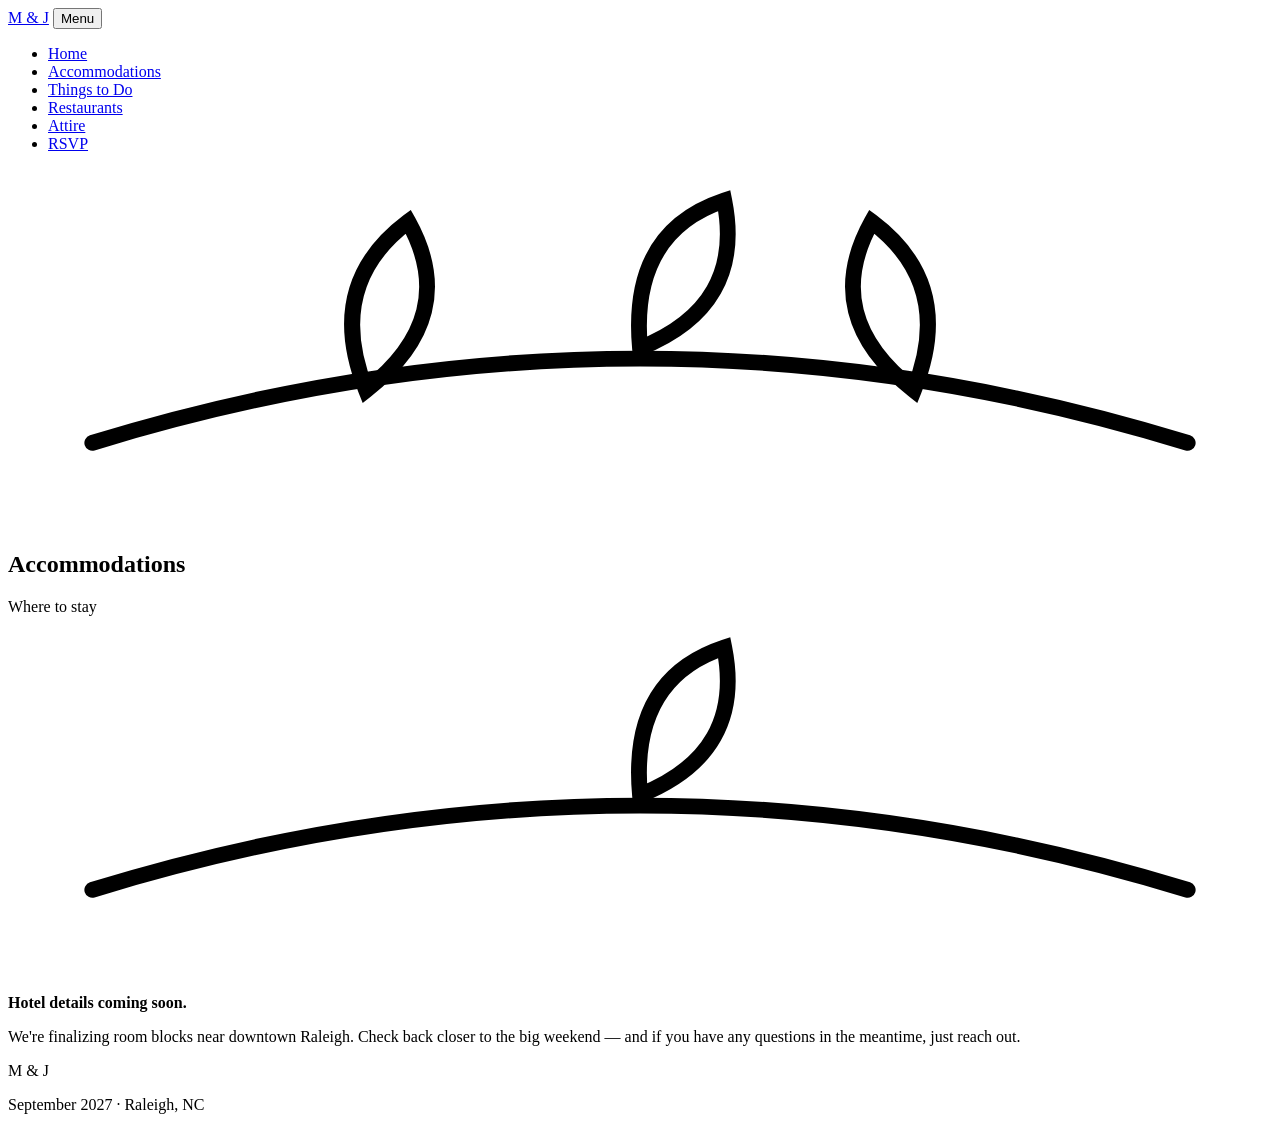
==== accommodations.html @ f6dbf1aa "Add files via upload" ====
<!DOCTYPE html>
<html lang="en">
<head>
  <meta charset="UTF-8" />
  <meta name="viewport" content="width=device-width, initial-scale=1.0" />
  <title>Accommodations — Mike &amp; Julia</title>
  <meta name="robots" content="noindex, nofollow" />
  <link rel="preconnect" href="https://fonts.googleapis.com" />
  <link rel="preconnect" href="https://fonts.gstatic.com" crossorigin />
  <link href="https://fonts.googleapis.com/css2?family=Fraunces:ital,wght@0,300;0,400;1,300;1,400&family=Karla:wght@400;700&display=swap" rel="stylesheet" />
  <link rel="stylesheet" href="css/styles.css" />
</head>
<body>

  <nav class="nav">
    <div class="nav-inner">
      <a class="nav-brand" href="index.html">M &amp; J</a>
      <button class="nav-toggle" aria-expanded="false" aria-controls="nav-links">Menu</button>
      <ul class="nav-links" id="nav-links">
        <li><a href="index.html">Home</a></li>
        <li><a href="accommodations.html" class="active">Accommodations</a></li>
        <li><a href="things-to-do.html">Things to Do</a></li>
        <li><a href="restaurants.html">Restaurants</a></li>
        <li><a href="attire.html">Attire</a></li>
        <li><a href="rsvp.html" class="nav-rsvp">RSVP</a></li>
      </ul>
    </div>
  </nav>

  <main>
    <section class="section section-narrow">
      <div class="section-head">
        <svg class="sprig" viewBox="0 0 120 34" fill="none" stroke="currentColor" stroke-width="1.5" stroke-linecap="round" aria-hidden="true">
          <path d="M8 26 Q 60 10 112 26" />
          <path d="M34 21 q -4 -10 4 -16 q 5 9 -4 16z" />
          <path d="M60 17 q -1 -11 8 -14 q 2 10 -8 14z" />
          <path d="M86 21 q 4 -10 -4 -16 q -5 9 4 16z" />
        </svg>
        <h2>Accommodations</h2>
        <div class="sub">Where to stay</div>
      </div>

      <div class="empty">
        <svg class="sprig" viewBox="0 0 120 34" fill="none" stroke="currentColor" stroke-width="1.5" stroke-linecap="round" aria-hidden="true">
          <path d="M8 26 Q 60 10 112 26" />
          <path d="M60 17 q -1 -11 8 -14 q 2 10 -8 14z" />
        </svg>
        <p><strong>Hotel details coming soon.</strong></p>
        <p>We're finalizing room blocks near downtown Raleigh. Check back closer to the big weekend — and if you have any questions in the meantime, just reach out.</p>
      </div>

      <!-- When ready, replace the block above with hotel cards. Example:

      <div class="card-grid">
        <div class="card">
          <div class="tag">Room block</div>
          <h3>Hotel Name</h3>
          <p>Booking code, rate, and cutoff date here.</p>
          <p class="card-addr">Address &middot; distance from venue</p>
        </div>
      </div>

      -->
    </section>
  </main>

  <footer>
    <div class="foot-monogram">M &amp; J</div>
    <p>September 2027 &middot; Raleigh, NC</p>
  </footer>

  <script src="js/site.js"></script>
</body>
</html>
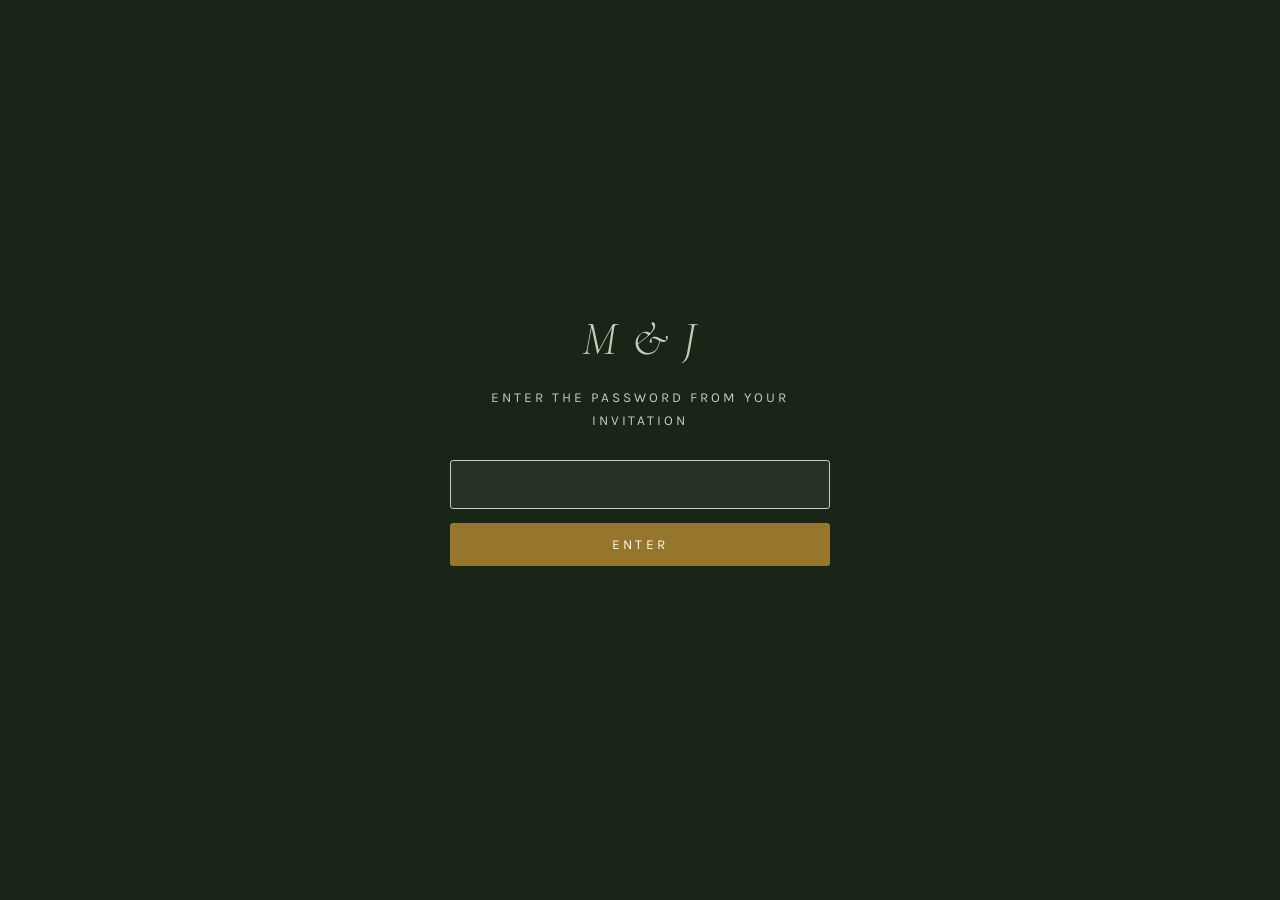
==== commit 8dc9422c: "Update password, schedule details, and display font - Password changed to dogwood - Welcome party is" ====
--- a/accommodations.html
+++ b/accommodations.html
@@ -7,7 +7,7 @@
   <meta name="robots" content="noindex, nofollow" />
   <link rel="preconnect" href="https://fonts.googleapis.com" />
   <link rel="preconnect" href="https://fonts.gstatic.com" crossorigin />
-  <link href="https://fonts.googleapis.com/css2?family=Fraunces:ital,wght@0,300;0,400;1,300;1,400&family=Karla:wght@400;700&display=swap" rel="stylesheet" />
+  <link href="https://fonts.googleapis.com/css2?family=Cormorant+Garamond:ital,wght@0,300;0,400;0,600;1,300;1,400&family=Karla:wght@400;700&display=swap" rel="stylesheet" />
   <link rel="stylesheet" href="css/styles.css" />
 </head>
 <body>
--- a/css/styles.css
+++ b/css/styles.css
@@ -0,0 +1,296 @@
+/* ============================================================
+   Mike & Julia — September 17, 2027 — Raleigh, NC
+   Palette: arboretum green, ivory, speakeasy brass
+   Type: Cormorant Garamond (display) + Karla (body)
+   ============================================================ */
+
+:root {
+  --paper: #F2F1E7;
+  --paper-deep: #E9E7D8;
+  --pine: #253828;
+  --pine-deep: #182517;
+  --sage: #8A997F;
+  --sage-soft: #C6CDB6;
+  --brass: #96762D;
+  --ink: #26261F;
+  --white: #FBFAF4;
+
+  --display: "Cormorant Garamond", Georgia, serif;
+  --body: "Karla", -apple-system, "Segoe UI", sans-serif;
+
+  --max: 980px;
+}
+
+* { margin: 0; padding: 0; box-sizing: border-box; }
+
+html { scroll-behavior: smooth; }
+
+body {
+  font-family: var(--body);
+  background: var(--paper);
+  color: var(--ink);
+  font-size: 17px;
+  line-height: 1.65;
+  -webkit-font-smoothing: antialiased;
+}
+
+img { max-width: 100%; display: block; }
+
+a { color: var(--pine); }
+
+/* ---------- Password gate ---------- */
+
+#gate {
+  position: fixed; inset: 0; z-index: 1000;
+  background: var(--pine-deep);
+  color: var(--white);
+  display: flex; align-items: center; justify-content: center;
+  padding: 24px; text-align: center;
+}
+#gate .gate-card { max-width: 380px; width: 100%; }
+#gate .gate-monogram {
+  font-family: var(--display); font-weight: 300; font-style: italic;
+  font-size: 3rem; letter-spacing: 0.04em; margin-bottom: 8px;
+  color: var(--sage-soft);
+}
+#gate p {
+  font-size: 0.85rem; letter-spacing: 0.22em; text-transform: uppercase;
+  color: var(--sage-soft); margin-bottom: 28px;
+}
+#gate input {
+  width: 100%; padding: 14px 16px; font-size: 1rem; font-family: var(--body);
+  border: 1px solid var(--sage); border-radius: 3px;
+  background: rgba(251,250,244,0.06); color: var(--white);
+  text-align: center; letter-spacing: 0.08em; outline: none;
+}
+#gate input:focus { border-color: var(--sage-soft); }
+#gate button {
+  margin-top: 14px; width: 100%; padding: 14px; font-size: 0.85rem;
+  letter-spacing: 0.24em; text-transform: uppercase; font-family: var(--body);
+  background: var(--brass); color: var(--white);
+  border: none; border-radius: 3px; cursor: pointer;
+}
+#gate button:hover { background: #AA8838; }
+#gate .gate-error {
+  margin-top: 14px; color: #E4B7A5; font-size: 0.9rem;
+  letter-spacing: normal; text-transform: none; min-height: 1.4em;
+}
+body.locked > *:not(#gate) { display: none !important; }
+
+/* ---------- Navigation ---------- */
+
+.nav {
+  position: sticky; top: 0; z-index: 100;
+  background: rgba(242,241,231,0.94);
+  backdrop-filter: blur(6px);
+  border-bottom: 1px solid var(--paper-deep);
+}
+.nav-inner {
+  max-width: var(--max); margin: 0 auto; padding: 14px 20px;
+  display: flex; align-items: center; justify-content: space-between;
+}
+.nav-brand {
+  font-family: var(--display); font-style: italic; font-weight: 400;
+  font-size: 1.35rem; text-decoration: none; color: var(--pine);
+}
+.nav-toggle {
+  display: none; background: none; border: none; cursor: pointer;
+  font-family: var(--body); font-size: 0.8rem; letter-spacing: 0.2em;
+  text-transform: uppercase; color: var(--pine); padding: 8px;
+}
+.nav-links { display: flex; gap: 26px; list-style: none; align-items: center; }
+.nav-links a {
+  text-decoration: none; color: var(--ink);
+  font-size: 0.78rem; letter-spacing: 0.18em; text-transform: uppercase;
+  padding-bottom: 3px; border-bottom: 1px solid transparent;
+}
+.nav-links a:hover { color: var(--pine); border-bottom-color: var(--sage); }
+.nav-links a.active { color: var(--pine); border-bottom-color: var(--brass); }
+.nav-links a.nav-rsvp {
+  border: 1px solid var(--pine); border-radius: 3px;
+  padding: 8px 18px; color: var(--pine);
+}
+.nav-links a.nav-rsvp:hover { background: var(--pine); color: var(--white); }
+
+@media (max-width: 820px) {
+  .nav-toggle { display: block; }
+  .nav-links {
+    display: none; position: absolute; top: 100%; left: 0; right: 0;
+    flex-direction: column; gap: 0;
+    background: var(--paper); border-bottom: 1px solid var(--paper-deep);
+    padding: 8px 0 16px;
+  }
+  .nav-links.open { display: flex; }
+  .nav-links li { width: 100%; text-align: center; }
+  .nav-links a { display: block; padding: 12px 20px; border-bottom: none; }
+  .nav-links a.nav-rsvp { border: none; padding: 12px 20px; }
+}
+
+/* ---------- Hero ---------- */
+
+.hero {
+  text-align: center; padding: 72px 20px 64px;
+  background:
+    radial-gradient(ellipse at 50% 0%, rgba(138,153,127,0.14), transparent 60%),
+    var(--paper);
+}
+.hero .wreath { width: 190px; margin: 0 auto 10px; color: var(--sage); }
+.hero-eyebrow {
+  font-size: 0.78rem; letter-spacing: 0.32em; text-transform: uppercase;
+  color: var(--brass); margin-bottom: 18px;
+}
+.hero h1 {
+  font-family: var(--display); font-weight: 300; line-height: 1.08;
+  font-size: clamp(2.6rem, 8vw, 4.6rem); color: var(--pine);
+}
+.hero h1 .amp { font-style: italic; color: var(--brass); font-size: 0.7em; }
+.hero-date {
+  margin-top: 22px; font-family: var(--display); font-style: italic;
+  font-size: clamp(1.15rem, 3vw, 1.5rem); color: var(--ink);
+}
+.hero-place {
+  margin-top: 6px; font-size: 0.8rem; letter-spacing: 0.26em;
+  text-transform: uppercase; color: var(--sage);
+}
+.btn {
+  display: inline-block; margin-top: 34px; padding: 15px 44px;
+  background: var(--pine); color: var(--white); text-decoration: none;
+  font-size: 0.82rem; letter-spacing: 0.24em; text-transform: uppercase;
+  border-radius: 3px; border: none; cursor: pointer; font-family: var(--body);
+}
+.btn:hover { background: var(--pine-deep); }
+.btn-brass { background: var(--brass); }
+.btn-brass:hover { background: #7E6224; }
+
+/* ---------- Sections & typography ---------- */
+
+.section { max-width: var(--max); margin: 0 auto; padding: 64px 20px; }
+.section-narrow { max-width: 680px; }
+
+.section-head { text-align: center; margin-bottom: 46px; }
+.section-head .sprig { width: 74px; margin: 0 auto 14px; color: var(--sage); }
+.section-head h2 {
+  font-family: var(--display); font-weight: 300;
+  font-size: clamp(1.9rem, 5vw, 2.6rem); color: var(--pine);
+}
+.section-head .sub {
+  margin-top: 10px; font-size: 0.8rem; letter-spacing: 0.24em;
+  text-transform: uppercase; color: var(--brass);
+}
+.section-head .lede { margin-top: 14px; max-width: 560px; margin-left: auto; margin-right: auto; }
+
+/* ---------- Schedule (stem timeline) ---------- */
+
+.timeline { position: relative; max-width: 640px; margin: 0 auto; }
+.timeline::before {
+  content: ""; position: absolute; left: 11px; top: 8px; bottom: 8px;
+  width: 1px; background: var(--sage-soft);
+}
+.event { position: relative; padding: 0 0 44px 46px; }
+.event:last-child { padding-bottom: 0; }
+.event::before {
+  content: ""; position: absolute; left: 5px; top: 7px;
+  width: 13px; height: 13px; border-radius: 50%;
+  background: var(--paper); border: 2px solid var(--brass);
+}
+.event-day {
+  font-size: 0.75rem; letter-spacing: 0.24em; text-transform: uppercase;
+  color: var(--brass); margin-bottom: 4px;
+}
+.event h3 {
+  font-family: var(--display); font-weight: 400;
+  font-size: 1.55rem; color: var(--pine); margin-bottom: 6px;
+}
+.event .venue { font-weight: 700; }
+.event .addr a { color: var(--ink); text-decoration: underline; text-decoration-color: var(--sage); }
+.event .times { margin-top: 10px; }
+.event .times li { list-style: none; padding: 2px 0; }
+.event .times .t {
+  display: inline-block; min-width: 86px; font-weight: 700; color: var(--pine);
+  font-variant-numeric: tabular-nums;
+}
+
+/* ---------- Cards (restaurants, things to do) ---------- */
+
+.card-grid {
+  display: grid; grid-template-columns: repeat(auto-fill, minmax(270px, 1fr));
+  gap: 18px;
+}
+.card {
+  background: var(--white); border: 1px solid var(--paper-deep);
+  border-radius: 4px; padding: 24px;
+}
+.card .tag {
+  font-size: 0.72rem; letter-spacing: 0.2em; text-transform: uppercase;
+  color: var(--brass); margin-bottom: 8px;
+}
+.card h3 {
+  font-family: var(--display); font-weight: 400; font-size: 1.3rem;
+  color: var(--pine); margin-bottom: 6px;
+}
+.card p { font-size: 0.95rem; }
+.card .card-addr { margin-top: 10px; font-size: 0.85rem; color: var(--sage); }
+
+.group-label {
+  font-size: 0.8rem; letter-spacing: 0.26em; text-transform: uppercase;
+  color: var(--pine); text-align: center; margin: 46px 0 20px;
+}
+.group-label:first-of-type { margin-top: 0; }
+
+/* ---------- Forms (RSVP) ---------- */
+
+.form { background: var(--white); border: 1px solid var(--paper-deep); border-radius: 4px; padding: 34px 28px; }
+.form-row { margin-bottom: 22px; }
+.form label { display: block; font-weight: 700; margin-bottom: 6px; font-size: 0.95rem; }
+.form .hint { font-size: 0.85rem; color: var(--sage); margin-top: 4px; }
+.form input[type="text"], .form input[type="email"], .form input[type="number"],
+.form select, .form textarea {
+  width: 100%; padding: 12px 14px; font-size: 1rem; font-family: var(--body);
+  border: 1px solid var(--sage-soft); border-radius: 3px;
+  background: var(--paper); color: var(--ink);
+}
+.form input:focus, .form select:focus, .form textarea:focus {
+  outline: none; border-color: var(--brass);
+}
+.check-group label {
+  display: flex; align-items: center; gap: 10px;
+  font-weight: 400; padding: 6px 0; cursor: pointer;
+}
+.check-group input { width: 18px; height: 18px; accent-color: var(--pine); }
+.radio-group { display: flex; gap: 24px; flex-wrap: wrap; }
+.radio-group label { display: flex; align-items: center; gap: 8px; font-weight: 400; cursor: pointer; }
+.radio-group input { accent-color: var(--pine); }
+
+/* ---------- Attire palette swatches ---------- */
+
+.swatches { display: flex; justify-content: center; gap: 14px; flex-wrap: wrap; margin-top: 18px; }
+.swatch { text-align: center; font-size: 0.75rem; letter-spacing: 0.08em; color: var(--ink); }
+.swatch .dot {
+  width: 58px; height: 58px; border-radius: 50%;
+  border: 1px solid rgba(38,38,31,0.15); margin: 0 auto 8px;
+}
+
+/* ---------- Placeholder / empty state ---------- */
+
+.empty {
+  text-align: center; padding: 40px 24px;
+  border: 1px dashed var(--sage-soft); border-radius: 4px; color: var(--ink);
+}
+.empty .sprig { width: 64px; margin: 0 auto 12px; color: var(--sage); }
+
+/* ---------- Footer ---------- */
+
+footer {
+  margin-top: 40px; padding: 46px 20px 56px; text-align: center;
+  background: var(--pine); color: var(--sage-soft);
+}
+footer .foot-monogram {
+  font-family: var(--display); font-style: italic; font-weight: 300;
+  font-size: 1.8rem; color: var(--white); margin-bottom: 6px;
+}
+footer p { font-size: 0.78rem; letter-spacing: 0.22em; text-transform: uppercase; }
+
+@media (prefers-reduced-motion: reduce) {
+  html { scroll-behavior: auto; }
+  * { animation: none !important; transition: none !important; }
+}
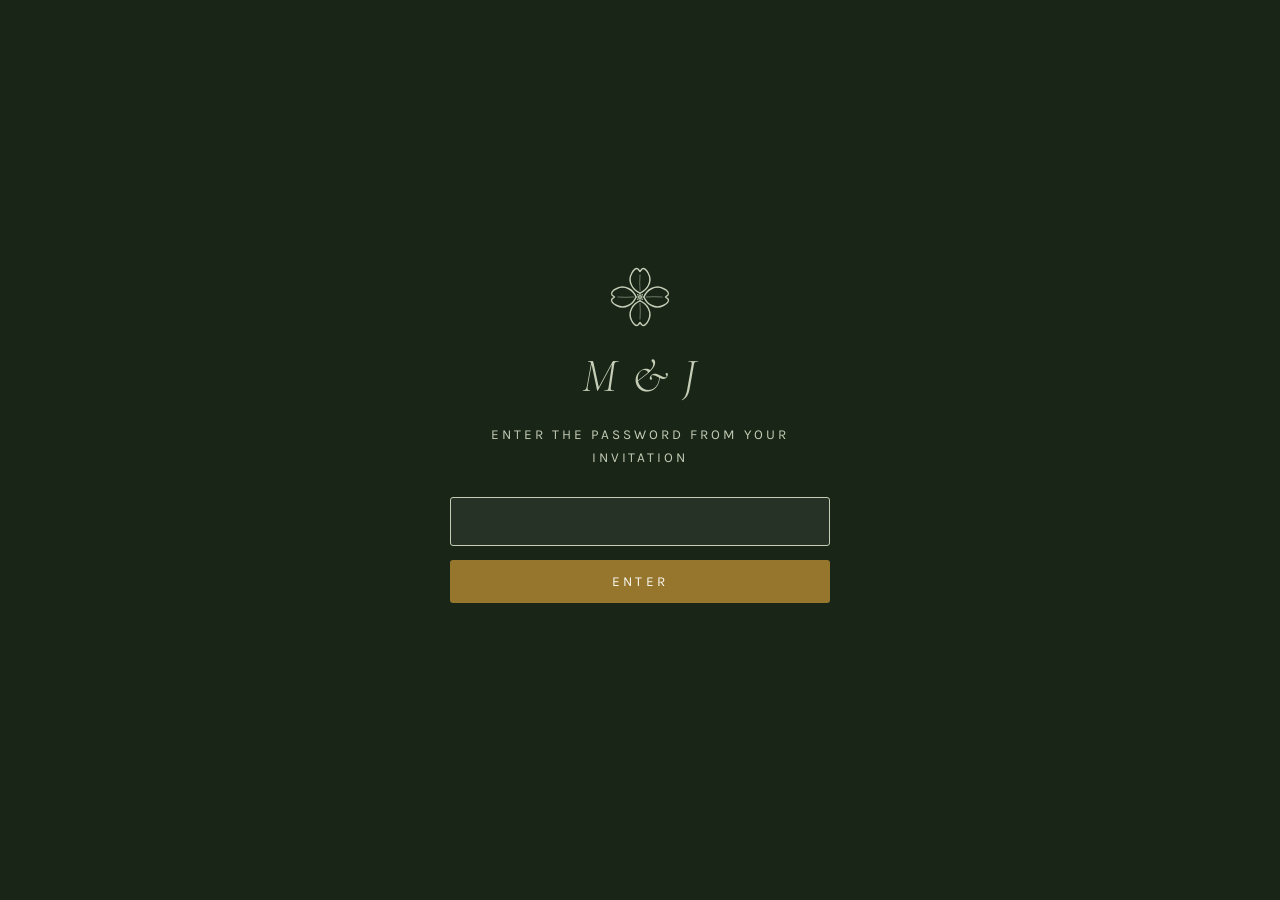
==== commit 919145f5: "Redesign theme with NC native flower line drawings; restructure pages - New img/flowers.svg sprite: " ====
--- a/accommodations.html
+++ b/accommodations.html
@@ -18,10 +18,14 @@
       <button class="nav-toggle" aria-expanded="false" aria-controls="nav-links">Menu</button>
       <ul class="nav-links" id="nav-links">
         <li><a href="index.html">Home</a></li>
+        <li><a href="schedule.html">Schedule</a></li>
+        <li><a href="map.html">Map</a></li>
         <li><a href="accommodations.html" class="active">Accommodations</a></li>
+        <li><a href="attire.html">Attire</a></li>
+        <li><a href="registry.html">Registry</a></li>
+        <li><a href="photos.html">Photos</a></li>
+        <li><a href="faq.html">FAQ</a></li>
         <li><a href="things-to-do.html">Things to Do</a></li>
-        <li><a href="restaurants.html">Restaurants</a></li>
-        <li><a href="attire.html">Attire</a></li>
         <li><a href="rsvp.html" class="nav-rsvp">RSVP</a></li>
       </ul>
     </div>
@@ -30,21 +34,14 @@
   <main>
     <section class="section section-narrow">
       <div class="section-head">
-        <svg class="sprig" viewBox="0 0 120 34" fill="none" stroke="currentColor" stroke-width="1.5" stroke-linecap="round" aria-hidden="true">
-          <path d="M8 26 Q 60 10 112 26" />
-          <path d="M34 21 q -4 -10 4 -16 q 5 9 -4 16z" />
-          <path d="M60 17 q -1 -11 8 -14 q 2 10 -8 14z" />
-          <path d="M86 21 q 4 -10 -4 -16 q -5 9 4 16z" />
-        </svg>
+        <svg class="bloom" viewBox="0 0 120 120" aria-hidden="true"><use href="img/flowers.svg#blackeyed"/></svg>
+        <div class="bloom-name">Black-eyed Susan &middot; <i>Rudbeckia hirta</i></div>
         <h2>Accommodations</h2>
         <div class="sub">Where to stay</div>
       </div>
 
       <div class="empty">
-        <svg class="sprig" viewBox="0 0 120 34" fill="none" stroke="currentColor" stroke-width="1.5" stroke-linecap="round" aria-hidden="true">
-          <path d="M8 26 Q 60 10 112 26" />
-          <path d="M60 17 q -1 -11 8 -14 q 2 10 -8 14z" />
-        </svg>
+        <svg class="sprig" viewBox="0 0 120 34" aria-hidden="true"><use href="img/flowers.svg#sprig"/></svg>
         <p><strong>Hotel details coming soon.</strong></p>
         <p>We're finalizing room blocks near downtown Raleigh. Check back closer to the big weekend — and if you have any questions in the meantime, just reach out.</p>
       </div>
@@ -65,8 +62,9 @@
   </main>
 
   <footer>
+    <svg class="foot-bloom" viewBox="0 0 120 120" aria-hidden="true"><use href="img/flowers.svg#dogwood"/></svg>
     <div class="foot-monogram">M &amp; J</div>
-    <p>September 2027 &middot; Raleigh, NC</p>
+    <p>September 18, 2027 &middot; Raleigh, NC</p>
   </footer>
 
   <script src="js/site.js"></script>
--- a/css/styles.css
+++ b/css/styles.css
@@ -1,7 +1,8 @@
 /* ============================================================
-   Mike & Julia — September 17, 2027 — Raleigh, NC
+   Mike & Julia — September 18, 2027 — Raleigh, NC
    Palette: arboretum green, ivory, speakeasy brass
    Type: Cormorant Garamond (display) + Karla (body)
+   Ornament: line drawings of NC native flowers (img/flowers.svg)
    ============================================================ */
 
 :root {
@@ -19,6 +20,7 @@
   --body: "Karla", -apple-system, "Segoe UI", sans-serif;
 
   --max: 980px;
+  --max-nav: 1140px;
 }
 
 * { margin: 0; padding: 0; box-sizing: border-box; }
@@ -48,6 +50,7 @@
   padding: 24px; text-align: center;
 }
 #gate .gate-card { max-width: 380px; width: 100%; }
+#gate .gate-bloom { width: 68px; height: 68px; margin: 0 auto 6px; color: var(--sage-soft); display: block; }
 #gate .gate-monogram {
   font-family: var(--display); font-weight: 300; font-style: italic;
   font-size: 3rem; letter-spacing: 0.04em; margin-bottom: 8px;
@@ -86,7 +89,7 @@
   border-bottom: 1px solid var(--paper-deep);
 }
 .nav-inner {
-  max-width: var(--max); margin: 0 auto; padding: 14px 20px;
+  max-width: var(--max-nav); margin: 0 auto; padding: 14px 20px;
   display: flex; align-items: center; justify-content: space-between;
 }
 .nav-brand {
@@ -98,21 +101,21 @@
   font-family: var(--body); font-size: 0.8rem; letter-spacing: 0.2em;
   text-transform: uppercase; color: var(--pine); padding: 8px;
 }
-.nav-links { display: flex; gap: 26px; list-style: none; align-items: center; }
+.nav-links { display: flex; gap: 20px; list-style: none; align-items: center; }
 .nav-links a {
   text-decoration: none; color: var(--ink);
-  font-size: 0.78rem; letter-spacing: 0.18em; text-transform: uppercase;
-  padding-bottom: 3px; border-bottom: 1px solid transparent;
+  font-size: 0.74rem; letter-spacing: 0.16em; text-transform: uppercase;
+  padding-bottom: 3px; border-bottom: 1px solid transparent; white-space: nowrap;
 }
 .nav-links a:hover { color: var(--pine); border-bottom-color: var(--sage); }
 .nav-links a.active { color: var(--pine); border-bottom-color: var(--brass); }
 .nav-links a.nav-rsvp {
   border: 1px solid var(--pine); border-radius: 3px;
-  padding: 8px 18px; color: var(--pine);
+  padding: 8px 16px; color: var(--pine); margin-left: 4px;
 }
 .nav-links a.nav-rsvp:hover { background: var(--pine); color: var(--white); }
 
-@media (max-width: 820px) {
+@media (max-width: 1000px) {
   .nav-toggle { display: block; }
   .nav-links {
     display: none; position: absolute; top: 100%; left: 0; right: 0;
@@ -122,19 +125,20 @@
   }
   .nav-links.open { display: flex; }
   .nav-links li { width: 100%; text-align: center; }
-  .nav-links a { display: block; padding: 12px 20px; border-bottom: none; }
-  .nav-links a.nav-rsvp { border: none; padding: 12px 20px; }
+  .nav-links a { display: block; padding: 12px 20px; border-bottom: none; font-size: 0.8rem; }
+  .nav-links a.nav-rsvp { border: none; padding: 12px 20px; margin-left: 0; }
 }
 
 /* ---------- Hero ---------- */
 
 .hero {
-  text-align: center; padding: 72px 20px 64px;
-  background:
-    radial-gradient(ellipse at 50% 0%, rgba(138,153,127,0.14), transparent 60%),
-    var(--paper);
-}
-.hero .wreath { width: 190px; margin: 0 auto 10px; color: var(--sage); }
+  text-align: center; padding: 48px 20px 72px;
+  min-height: min(78vh, 760px);
+  display: flex; flex-direction: column; align-items: center; justify-content: center;
+}
+.hero-art { width: min(360px, 88vw); height: auto; margin: 0 auto 6px; display: block; }
+.hero-art .branch { color: var(--sage); }
+.hero-art .blooms { color: var(--pine); }
 .hero-eyebrow {
   font-size: 0.78rem; letter-spacing: 0.32em; text-transform: uppercase;
   color: var(--brass); margin-bottom: 18px;
@@ -146,12 +150,25 @@
 .hero h1 .amp { font-style: italic; color: var(--brass); font-size: 0.7em; }
 .hero-date {
   margin-top: 22px; font-family: var(--display); font-style: italic;
-  font-size: clamp(1.15rem, 3vw, 1.5rem); color: var(--ink);
-}
-.hero-place {
-  margin-top: 6px; font-size: 0.8rem; letter-spacing: 0.26em;
+  font-size: clamp(1.25rem, 3vw, 1.6rem); color: var(--ink);
+}
+.hero-venue {
+  margin-top: 26px; font-family: var(--display); font-weight: 400;
+  font-size: clamp(1.15rem, 2.6vw, 1.4rem); color: var(--pine);
+}
+.hero-addr {
+  margin-top: 6px; font-size: 0.78rem; letter-spacing: 0.22em;
   text-transform: uppercase; color: var(--sage);
 }
+.hero-addr a { color: var(--sage); text-decoration: none; border-bottom: 1px solid var(--sage-soft); }
+.hero-addr a:hover { color: var(--pine); border-bottom-color: var(--pine); }
+.hero-more {
+  display: inline-block; margin-top: 22px;
+  font-size: 0.78rem; letter-spacing: 0.22em; text-transform: uppercase;
+  color: var(--pine); text-decoration: none; border-bottom: 1px solid var(--sage-soft);
+}
+.hero-more:hover { border-bottom-color: var(--pine); }
+
 .btn {
   display: inline-block; margin-top: 34px; padding: 15px 44px;
   background: var(--pine); color: var(--white); text-decoration: none;
@@ -164,11 +181,15 @@
 
 /* ---------- Sections & typography ---------- */
 
-.section { max-width: var(--max); margin: 0 auto; padding: 64px 20px; }
+.section { max-width: var(--max); margin: 0 auto; padding: 56px 20px 64px; }
 .section-narrow { max-width: 680px; }
 
 .section-head { text-align: center; margin-bottom: 46px; }
-.section-head .sprig { width: 74px; margin: 0 auto 14px; color: var(--sage); }
+.section-head .bloom { width: 86px; height: 86px; margin: 0 auto 4px; color: var(--sage); display: block; }
+.section-head .bloom-name {
+  font-size: 0.74rem; letter-spacing: 0.04em; color: var(--sage); margin-bottom: 16px;
+}
+.section-head .bloom-name i { font-family: var(--display); font-size: 0.9rem; }
 .section-head h2 {
   font-family: var(--display); font-weight: 300;
   font-size: clamp(1.9rem, 5vw, 2.6rem); color: var(--pine);
@@ -210,7 +231,7 @@
   font-variant-numeric: tabular-nums;
 }
 
-/* ---------- Cards (restaurants, things to do) ---------- */
+/* ---------- Cards (things to do, attire) ---------- */
 
 .card-grid {
   display: grid; grid-template-columns: repeat(auto-fill, minmax(270px, 1fr));
@@ -261,14 +282,52 @@
 .radio-group label { display: flex; align-items: center; gap: 8px; font-weight: 400; cursor: pointer; }
 .radio-group input { accent-color: var(--pine); }
 
-/* ---------- Attire palette swatches ---------- */
-
-.swatches { display: flex; justify-content: center; gap: 14px; flex-wrap: wrap; margin-top: 18px; }
-.swatch { text-align: center; font-size: 0.75rem; letter-spacing: 0.08em; color: var(--ink); }
-.swatch .dot {
-  width: 58px; height: 58px; border-radius: 50%;
-  border: 1px solid rgba(38,38,31,0.15); margin: 0 auto 8px;
-}
+/* ---------- FAQ ---------- */
+
+.faq { max-width: 680px; margin: 0 auto; }
+.faq-item { padding: 26px 0; border-top: 1px solid var(--sage-soft); }
+.faq-item:last-child { border-bottom: 1px solid var(--sage-soft); }
+.faq-item h3 {
+  font-family: var(--display); font-weight: 400;
+  font-size: 1.45rem; color: var(--pine); margin-bottom: 8px;
+}
+.faq-item p { font-size: 1rem; }
+.faq-item p + p { margin-top: 8px; }
+
+/* ---------- Registry statement ---------- */
+
+.statement {
+  text-align: center; max-width: 560px; margin: 0 auto;
+  font-family: var(--display); font-style: italic; font-weight: 300;
+  font-size: clamp(1.6rem, 4vw, 2.3rem); line-height: 1.3; color: var(--pine);
+}
+
+/* ---------- Photo gallery ---------- */
+
+.gallery {
+  display: grid; grid-template-columns: repeat(auto-fill, minmax(220px, 1fr));
+  gap: 14px;
+}
+.gallery img {
+  width: 100%; aspect-ratio: 4 / 5; object-fit: cover;
+  border-radius: 4px; border: 1px solid var(--paper-deep);
+}
+
+/* ---------- Embedded map ---------- */
+
+.map-frame {
+  height: clamp(440px, 70vh, 720px);
+  border: 1px solid var(--paper-deep);
+  border-radius: 4px;
+  overflow: hidden;
+  background: var(--white);
+}
+.map-frame iframe { width: 100%; height: 100%; border: 0; display: block; }
+.map-note {
+  margin-top: 16px; text-align: center;
+  font-size: 0.9rem; color: var(--ink);
+}
+.map-note a { text-decoration: underline; text-decoration-color: var(--sage); }
 
 /* ---------- Placeholder / empty state ---------- */
 
@@ -276,7 +335,7 @@
   text-align: center; padding: 40px 24px;
   border: 1px dashed var(--sage-soft); border-radius: 4px; color: var(--ink);
 }
-.empty .sprig { width: 64px; margin: 0 auto 12px; color: var(--sage); }
+.empty .sprig { width: 64px; height: 18px; margin: 0 auto 12px; color: var(--sage); display: block; }
 
 /* ---------- Footer ---------- */
 
@@ -284,6 +343,7 @@
   margin-top: 40px; padding: 46px 20px 56px; text-align: center;
   background: var(--pine); color: var(--sage-soft);
 }
+footer .foot-bloom { width: 46px; height: 46px; margin: 0 auto 10px; color: var(--sage-soft); display: block; }
 footer .foot-monogram {
   font-family: var(--display); font-style: italic; font-weight: 300;
   font-size: 1.8rem; color: var(--white); margin-bottom: 6px;
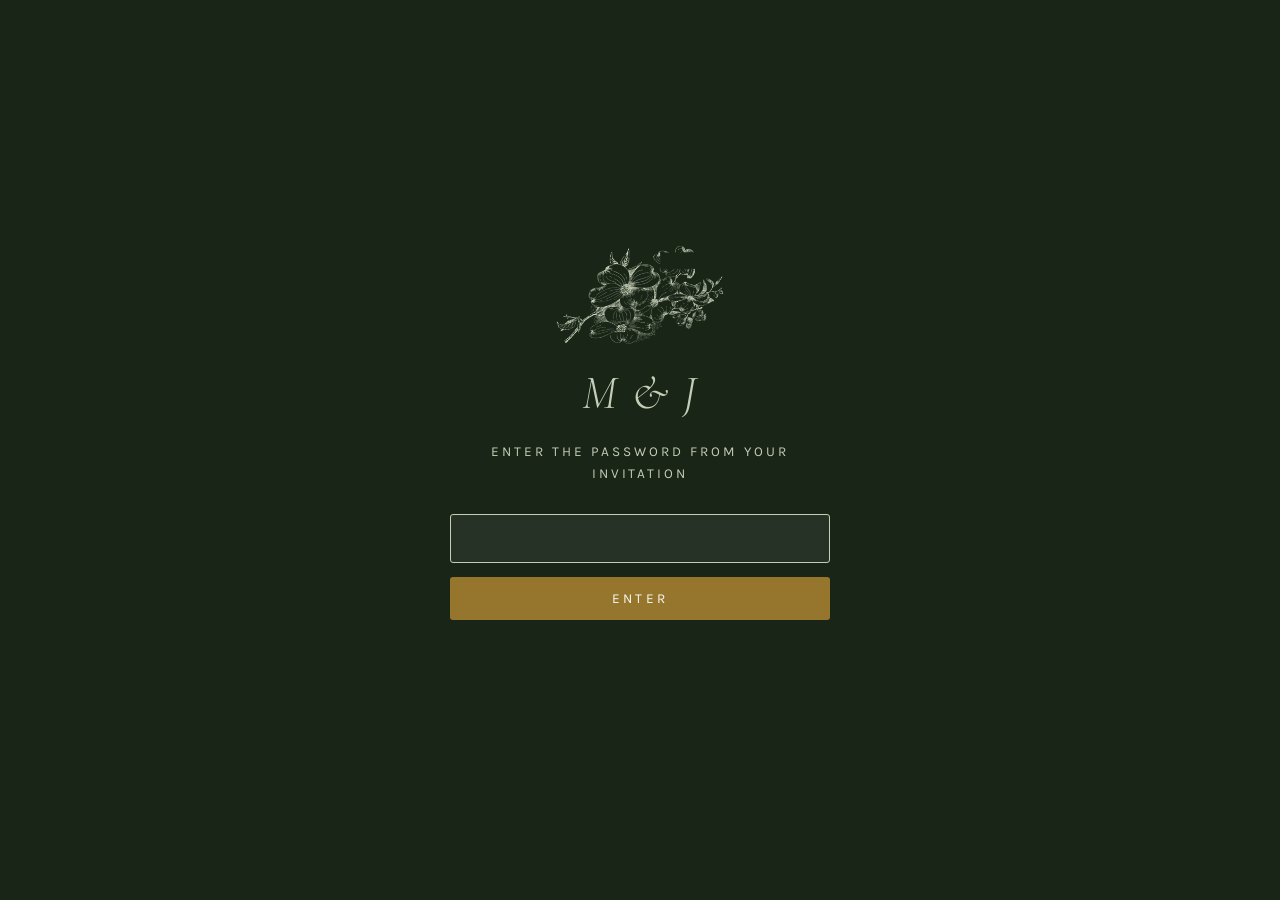
==== commit 4f31c78b: "Replace hand-drawn flowers with BHL botanical plates NC natives the JC Raulston Arboretum lists as b" ====
--- a/accommodations.html
+++ b/accommodations.html
@@ -34,8 +34,8 @@
   <main>
     <section class="section section-narrow">
       <div class="section-head">
-        <svg class="bloom" viewBox="0 0 120 120" aria-hidden="true"><use href="img/flowers.svg#blackeyed"/></svg>
-        <div class="bloom-name">Black-eyed Susan &middot; <i>Rudbeckia hirta</i></div>
+        <img class="bloom" src="img/flowers/goldenrod.png" alt="" />
+        <div class="bloom-name">Rough goldenrod &middot; <i>Solidago rugosa</i></div>
         <h2>Accommodations</h2>
         <div class="sub">Where to stay</div>
       </div>
@@ -62,9 +62,10 @@
   </main>
 
   <footer>
-    <svg class="foot-bloom" viewBox="0 0 120 120" aria-hidden="true"><use href="img/flowers.svg#dogwood"/></svg>
+    <img class="foot-bloom" src="img/flowers/dogwood-light.png" alt="" />
     <div class="foot-monogram">M &amp; J</div>
     <p>September 18, 2027 &middot; Raleigh, NC</p>
+    <p class="foot-credit">Botanical plates by Ellis Rowan (1899, 1901) and from <i>Nantucket Wild Flowers</i> (1921), courtesy of the <a href="https://www.biodiversitylibrary.org/" target="_blank" rel="noopener">Biodiversity Heritage Library</a></p>
   </footer>
 
   <script src="js/site.js"></script>
--- a/css/styles.css
+++ b/css/styles.css
@@ -50,7 +50,7 @@
   padding: 24px; text-align: center;
 }
 #gate .gate-card { max-width: 380px; width: 100%; }
-#gate .gate-bloom { width: 68px; height: 68px; margin: 0 auto 6px; color: var(--sage-soft); display: block; }
+#gate .gate-bloom { width: 170px; height: auto; margin: 0 auto 10px; display: block; }
 #gate .gate-monogram {
   font-family: var(--display); font-weight: 300; font-style: italic;
   font-size: 3rem; letter-spacing: 0.04em; margin-bottom: 8px;
@@ -136,9 +136,7 @@
   min-height: min(78vh, 760px);
   display: flex; flex-direction: column; align-items: center; justify-content: center;
 }
-.hero-art { width: min(360px, 88vw); height: auto; margin: 0 auto 6px; display: block; }
-.hero-art .branch { color: var(--sage); }
-.hero-art .blooms { color: var(--pine); }
+.hero-art { width: min(380px, 86vw); height: auto; margin: 0 auto 14px; display: block; }
 .hero-eyebrow {
   font-size: 0.78rem; letter-spacing: 0.32em; text-transform: uppercase;
   color: var(--brass); margin-bottom: 18px;
@@ -185,7 +183,7 @@
 .section-narrow { max-width: 680px; }
 
 .section-head { text-align: center; margin-bottom: 46px; }
-.section-head .bloom { width: 86px; height: 86px; margin: 0 auto 4px; color: var(--sage); display: block; }
+.section-head .bloom { height: 170px; width: auto; max-width: 70vw; margin: 0 auto 8px; display: block; }
 .section-head .bloom-name {
   font-size: 0.74rem; letter-spacing: 0.04em; color: var(--sage); margin-bottom: 16px;
 }
@@ -258,29 +256,24 @@
 }
 .group-label:first-of-type { margin-top: 0; }
 
-/* ---------- Forms (RSVP) ---------- */
-
-.form { background: var(--white); border: 1px solid var(--paper-deep); border-radius: 4px; padding: 34px 28px; }
-.form-row { margin-bottom: 22px; }
-.form label { display: block; font-weight: 700; margin-bottom: 6px; font-size: 0.95rem; }
-.form .hint { font-size: 0.85rem; color: var(--sage); margin-top: 4px; }
-.form input[type="text"], .form input[type="email"], .form input[type="number"],
-.form select, .form textarea {
-  width: 100%; padding: 12px 14px; font-size: 1rem; font-family: var(--body);
-  border: 1px solid var(--sage-soft); border-radius: 3px;
-  background: var(--paper); color: var(--ink);
-}
-.form input:focus, .form select:focus, .form textarea:focus {
-  outline: none; border-color: var(--brass);
-}
-.check-group label {
-  display: flex; align-items: center; gap: 10px;
-  font-weight: 400; padding: 6px 0; cursor: pointer;
-}
-.check-group input { width: 18px; height: 18px; accent-color: var(--pine); }
-.radio-group { display: flex; gap: 24px; flex-wrap: wrap; }
-.radio-group label { display: flex; align-items: center; gap: 8px; font-weight: 400; cursor: pointer; }
-.radio-group input { accent-color: var(--pine); }
+/* ---------- Place lists (things to do) ---------- */
+
+.place-list {
+  list-style: none; max-width: 760px; margin: 0 auto;
+  display: grid; grid-template-columns: repeat(auto-fill, minmax(230px, 1fr));
+  gap: 0 32px;
+}
+.place-list li { border-bottom: 1px solid var(--paper-deep); }
+.place-list a {
+  display: block; padding: 12px 0; text-decoration: none; color: var(--pine);
+  font-family: var(--display); font-size: 1.25rem; line-height: 1.25;
+}
+.place-list a::after { content: " \2197"; font-size: 0.7em; color: var(--sage); }
+.place-list a:hover { color: var(--brass); }
+.place-list .note {
+  display: block; font-size: 0.78rem; color: var(--sage);
+  margin-top: -10px; padding-bottom: 10px;
+}
 
 /* ---------- FAQ ---------- */
 
@@ -304,14 +297,22 @@
 
 /* ---------- Photo gallery ---------- */
 
-.gallery {
-  display: grid; grid-template-columns: repeat(auto-fill, minmax(220px, 1fr));
-  gap: 14px;
-}
+.gallery { columns: 3 260px; column-gap: 14px; }
+.gallery a { display: block; margin-bottom: 14px; break-inside: avoid; }
 .gallery img {
-  width: 100%; aspect-ratio: 4 / 5; object-fit: cover;
-  border-radius: 4px; border: 1px solid var(--paper-deep);
-}
+  width: 100%; border-radius: 4px; border: 1px solid var(--paper-deep);
+  background: var(--paper-deep);
+}
+.gallery a:hover img { opacity: 0.92; }
+
+/* ---------- Embedded RSVP form ---------- */
+
+.rsvp-frame {
+  border: 1px solid var(--paper-deep); border-radius: 4px;
+  overflow: hidden; background: var(--white);
+}
+.rsvp-frame iframe { width: 100%; height: 900px; border: 0; display: block; }
+@media (max-width: 640px) { .rsvp-frame iframe { height: 1000px; } }
 
 /* ---------- Embedded map ---------- */
 
@@ -343,12 +344,17 @@
   margin-top: 40px; padding: 46px 20px 56px; text-align: center;
   background: var(--pine); color: var(--sage-soft);
 }
-footer .foot-bloom { width: 46px; height: 46px; margin: 0 auto 10px; color: var(--sage-soft); display: block; }
+footer .foot-bloom { width: 120px; height: auto; margin: 0 auto 10px; display: block; opacity: 0.85; }
 footer .foot-monogram {
   font-family: var(--display); font-style: italic; font-weight: 300;
   font-size: 1.8rem; color: var(--white); margin-bottom: 6px;
 }
 footer p { font-size: 0.78rem; letter-spacing: 0.22em; text-transform: uppercase; }
+footer .foot-credit {
+  max-width: 520px; margin: 22px auto 0; font-size: 0.72rem;
+  letter-spacing: 0.02em; text-transform: none; opacity: 0.7;
+}
+footer .foot-credit a { color: var(--sage-soft); }
 
 @media (prefers-reduced-motion: reduce) {
   html { scroll-behavior: auto; }
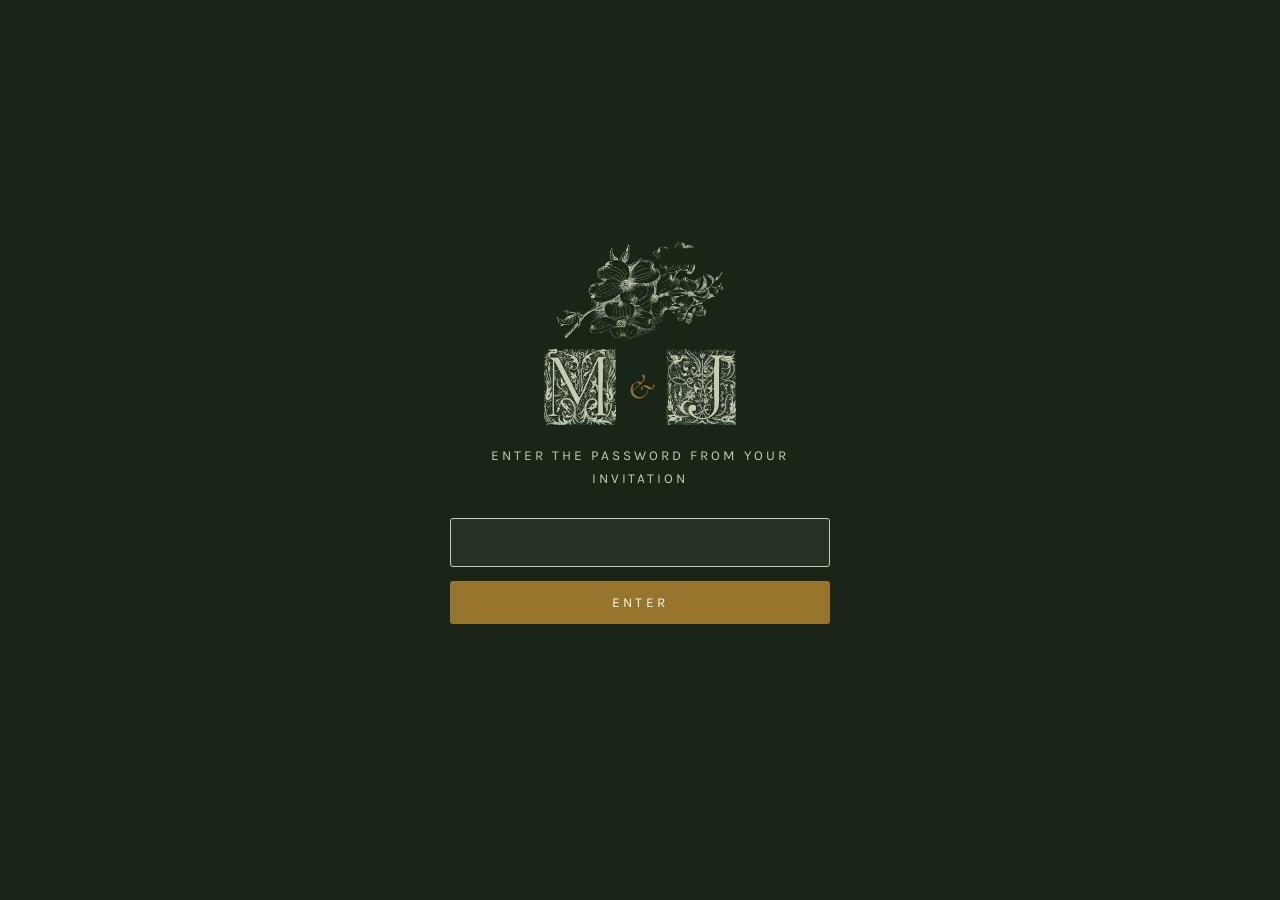
==== commit ad87f834: "Woodcut M & J monogram, RSVP name field, attire copy - Nav, footer, and password screen use decorate" ====
--- a/accommodations.html
+++ b/accommodations.html
@@ -14,7 +14,7 @@
 
   <nav class="nav">
     <div class="nav-inner">
-      <a class="nav-brand" href="index.html">M &amp; J</a>
+      <a class="nav-brand" href="index.html" aria-label="Mike &amp; Julia, home"><img src="img/monogram/M.png" alt="" /><span class="amp">&amp;</span><img src="img/monogram/J.png" alt="" /></a>
       <button class="nav-toggle" aria-expanded="false" aria-controls="nav-links">Menu</button>
       <ul class="nav-links" id="nav-links">
         <li><a href="index.html">Home</a></li>
@@ -63,9 +63,9 @@
 
   <footer>
     <img class="foot-bloom" src="img/flowers/dogwood-light.png" alt="" />
-    <div class="foot-monogram">M &amp; J</div>
+    <div class="foot-monogram" aria-label="M &amp; J"><img src="img/monogram/M-dark.png" alt="" /><span class="amp">&amp;</span><img src="img/monogram/J-dark.png" alt="" /></div>
     <p>September 18, 2027 &middot; Raleigh, NC</p>
-    <p class="foot-credit">Botanical plates by Ellis Rowan (1899, 1901) and from <i>Nantucket Wild Flowers</i> (1921), courtesy of the <a href="https://www.biodiversitylibrary.org/" target="_blank" rel="noopener">Biodiversity Heritage Library</a></p>
+    <p class="foot-credit">Botanical plates by Ellis Rowan (1899, 1901) and from <i>Nantucket Wild Flowers</i> (1921), courtesy of the <a href="https://www.biodiversitylibrary.org/" target="_blank" rel="noopener">Biodiversity Heritage Library</a>. Initials from a 19th-century edition of Dante&rsquo;s <i>Divine Comedy</i>, via Wikimedia Commons.</p>
   </footer>
 
   <script src="js/site.js"></script>
--- a/css/styles.css
+++ b/css/styles.css
@@ -51,11 +51,16 @@
 }
 #gate .gate-card { max-width: 380px; width: 100%; }
 #gate .gate-bloom { width: 170px; height: auto; margin: 0 auto 10px; display: block; }
-#gate .gate-monogram {
-  font-family: var(--display); font-weight: 300; font-style: italic;
-  font-size: 3rem; letter-spacing: 0.04em; margin-bottom: 8px;
-  color: var(--sage-soft);
-}
+.gate-monogram, .foot-monogram, .nav-brand {
+  display: flex; align-items: center; justify-content: center;
+}
+.gate-monogram img, .foot-monogram img, .nav-brand img { width: auto; display: block; }
+.gate-monogram .amp, .foot-monogram .amp, .nav-brand .amp {
+  font-family: var(--display); font-style: italic; font-weight: 400;
+}
+#gate .gate-monogram { gap: 12px; margin-bottom: 20px; }
+#gate .gate-monogram img { height: 76px; }
+#gate .gate-monogram .amp { font-size: 2.2rem; color: var(--brass); }
 #gate p {
   font-size: 0.85rem; letter-spacing: 0.22em; text-transform: uppercase;
   color: var(--sage-soft); margin-bottom: 28px;
@@ -92,10 +97,9 @@
   max-width: var(--max-nav); margin: 0 auto; padding: 14px 20px;
   display: flex; align-items: center; justify-content: space-between;
 }
-.nav-brand {
-  font-family: var(--display); font-style: italic; font-weight: 400;
-  font-size: 1.35rem; text-decoration: none; color: var(--pine);
-}
+.nav-brand { gap: 5px; text-decoration: none; }
+.nav-brand img { height: 34px; }
+.nav-brand .amp { font-size: 1.15rem; color: var(--brass); }
 .nav-toggle {
   display: none; background: none; border: none; cursor: pointer;
   font-family: var(--body); font-size: 0.8rem; letter-spacing: 0.2em;
@@ -298,21 +302,46 @@
 /* ---------- Photo gallery ---------- */
 
 .gallery { columns: 3 260px; column-gap: 14px; }
-.gallery a { display: block; margin-bottom: 14px; break-inside: avoid; }
 .gallery img {
-  width: 100%; border-radius: 4px; border: 1px solid var(--paper-deep);
+  width: 100%; margin-bottom: 14px; break-inside: avoid;
+  border-radius: 4px; border: 1px solid var(--paper-deep);
   background: var(--paper-deep);
 }
-.gallery a:hover img { opacity: 0.92; }
-
-/* ---------- Embedded RSVP form ---------- */
-
-.rsvp-frame {
-  border: 1px solid var(--paper-deep); border-radius: 4px;
-  overflow: hidden; background: var(--white);
-}
-.rsvp-frame iframe { width: 100%; height: 900px; border: 0; display: block; }
-@media (max-width: 640px) { .rsvp-frame iframe { height: 1000px; } }
+
+/* ---------- RSVP form ---------- */
+
+.form {
+  background: var(--white); border: 1px solid var(--paper-deep);
+  border-radius: 4px; padding: 34px 30px;
+}
+.form-row { margin-bottom: 26px; }
+.form label, .form .form-label {
+  display: block; margin-bottom: 8px;
+  font-family: var(--display); font-size: 1.3rem; color: var(--pine);
+}
+.form .optional { font-family: var(--body); font-size: 0.8rem; color: var(--sage); }
+.form input[type="text"], .form input[type="email"], .form textarea {
+  width: 100%; padding: 12px 14px; font-size: 1rem; font-family: var(--body);
+  border: 1px solid var(--sage-soft); border-radius: 3px;
+  background: var(--paper); color: var(--ink); resize: vertical;
+}
+.form input:focus, .form textarea:focus { outline: none; border-color: var(--brass); }
+.choice-group { display: flex; flex-direction: column; gap: 10px; }
+.form label.choice {
+  display: flex; align-items: center; gap: 12px; margin: 0;
+  font-family: var(--body); font-size: 1rem; color: var(--ink);
+  padding: 12px 14px; border: 1px solid var(--sage-soft); border-radius: 3px;
+  background: var(--paper); cursor: pointer;
+}
+.form label.choice:has(input:checked) { border-color: var(--pine); background: var(--white); }
+.form label.choice input { accent-color: var(--pine); width: 17px; height: 17px; margin: 0; }
+.form-note { margin: -6px 0 22px; font-style: italic; font-family: var(--display); font-size: 1.1rem; color: var(--brass); }
+.form-row.invalid input, .form-row.invalid textarea, .form-row.invalid label.choice { border-color: #B5523B; }
+.form-error { color: #B5523B; font-size: 0.92rem; min-height: 1.4em; margin-bottom: 6px; }
+.form .btn { margin-top: 0; width: 100%; }
+.form .btn:disabled { opacity: 0.6; cursor: default; }
+.rsvp-thanks { text-align: center; padding: 30px 0; }
+.rsvp-thanks p + p { margin-top: 12px; }
 
 /* ---------- Embedded map ---------- */
 
@@ -345,10 +374,9 @@
   background: var(--pine); color: var(--sage-soft);
 }
 footer .foot-bloom { width: 120px; height: auto; margin: 0 auto 10px; display: block; opacity: 0.85; }
-footer .foot-monogram {
-  font-family: var(--display); font-style: italic; font-weight: 300;
-  font-size: 1.8rem; color: var(--white); margin-bottom: 6px;
-}
+footer .foot-monogram { gap: 9px; margin-bottom: 14px; }
+footer .foot-monogram img { height: 52px; }
+footer .foot-monogram .amp { font-size: 1.6rem; color: var(--sage-soft); }
 footer p { font-size: 0.78rem; letter-spacing: 0.22em; text-transform: uppercase; }
 footer .foot-credit {
   max-width: 520px; margin: 22px auto 0; font-size: 0.72rem;
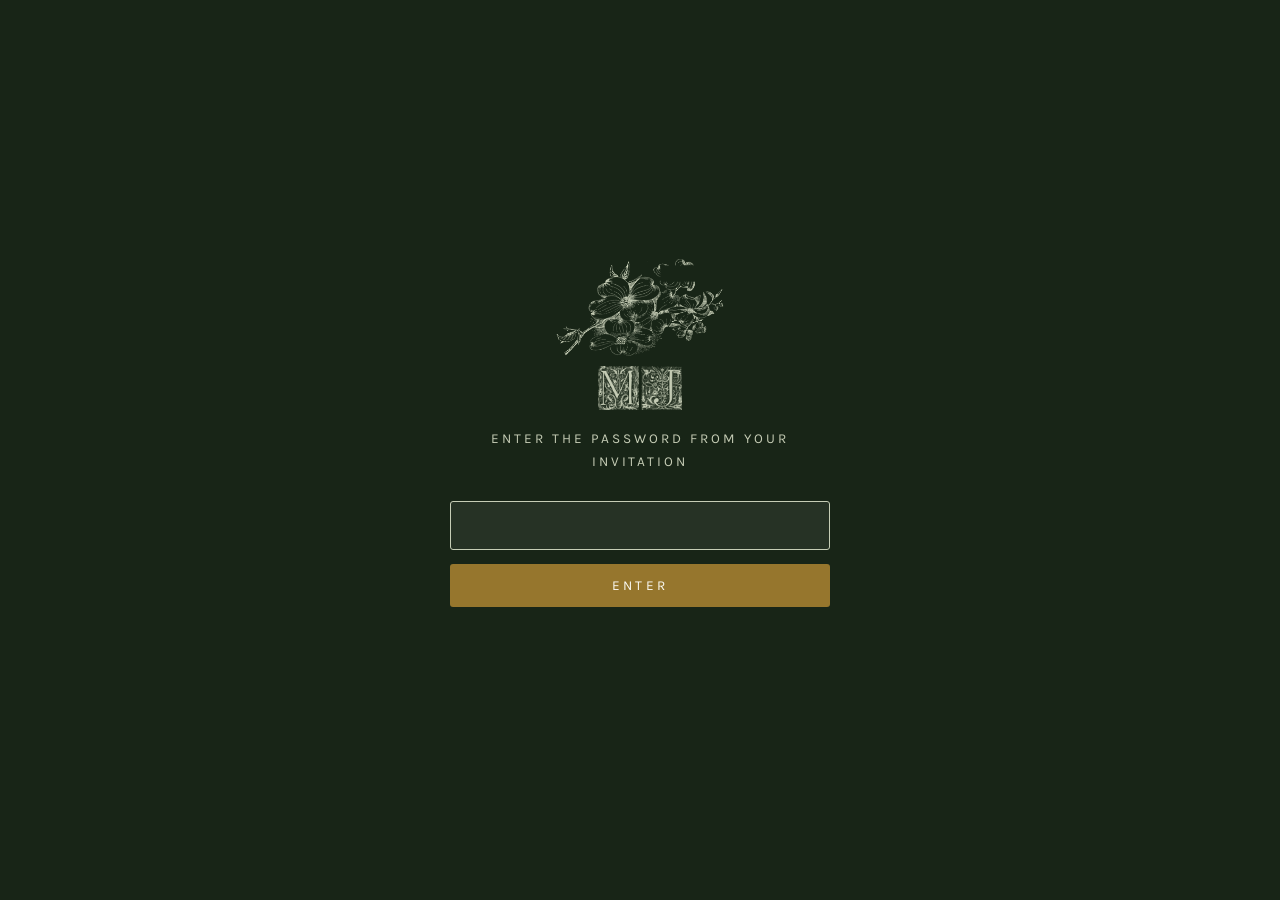
==== commit 00ad1993: "Shrink monogram and drop the ampersand Co-Authored-By: Claude Opus 5.5 <noreply@anthropic.com>" ====
--- a/accommodations.html
+++ b/accommodations.html
@@ -14,7 +14,7 @@
 
   <nav class="nav">
     <div class="nav-inner">
-      <a class="nav-brand" href="index.html" aria-label="Mike &amp; Julia, home"><img src="img/monogram/M.png" alt="" /><span class="amp">&amp;</span><img src="img/monogram/J.png" alt="" /></a>
+      <a class="nav-brand" href="index.html" aria-label="Mike &amp; Julia, home"><img src="img/monogram/M.png" alt="" /><img src="img/monogram/J.png" alt="" /></a>
       <button class="nav-toggle" aria-expanded="false" aria-controls="nav-links">Menu</button>
       <ul class="nav-links" id="nav-links">
         <li><a href="index.html">Home</a></li>
@@ -63,7 +63,7 @@
 
   <footer>
     <img class="foot-bloom" src="img/flowers/dogwood-light.png" alt="" />
-    <div class="foot-monogram" aria-label="M &amp; J"><img src="img/monogram/M-dark.png" alt="" /><span class="amp">&amp;</span><img src="img/monogram/J-dark.png" alt="" /></div>
+    <div class="foot-monogram" aria-label="M &amp; J"><img src="img/monogram/M-dark.png" alt="" /><img src="img/monogram/J-dark.png" alt="" /></div>
     <p>September 18, 2027 &middot; Raleigh, NC</p>
     <p class="foot-credit">Botanical plates by Ellis Rowan (1899, 1901) and from <i>Nantucket Wild Flowers</i> (1921), courtesy of the <a href="https://www.biodiversitylibrary.org/" target="_blank" rel="noopener">Biodiversity Heritage Library</a>. Initials from a 19th-century edition of Dante&rsquo;s <i>Divine Comedy</i>, via Wikimedia Commons.</p>
   </footer>
--- a/css/styles.css
+++ b/css/styles.css
@@ -55,12 +55,8 @@
   display: flex; align-items: center; justify-content: center;
 }
 .gate-monogram img, .foot-monogram img, .nav-brand img { width: auto; display: block; }
-.gate-monogram .amp, .foot-monogram .amp, .nav-brand .amp {
-  font-family: var(--display); font-style: italic; font-weight: 400;
-}
-#gate .gate-monogram { gap: 12px; margin-bottom: 20px; }
-#gate .gate-monogram img { height: 76px; }
-#gate .gate-monogram .amp { font-size: 2.2rem; color: var(--brass); }
+#gate .gate-monogram { gap: 2px; margin-bottom: 18px; }
+#gate .gate-monogram img { height: 44px; }
 #gate p {
   font-size: 0.85rem; letter-spacing: 0.22em; text-transform: uppercase;
   color: var(--sage-soft); margin-bottom: 28px;
@@ -97,9 +93,8 @@
   max-width: var(--max-nav); margin: 0 auto; padding: 14px 20px;
   display: flex; align-items: center; justify-content: space-between;
 }
-.nav-brand { gap: 5px; text-decoration: none; }
-.nav-brand img { height: 34px; }
-.nav-brand .amp { font-size: 1.15rem; color: var(--brass); }
+.nav-brand { gap: 2px; text-decoration: none; }
+.nav-brand img { height: 24px; }
 .nav-toggle {
   display: none; background: none; border: none; cursor: pointer;
   font-family: var(--body); font-size: 0.8rem; letter-spacing: 0.2em;
@@ -374,9 +369,8 @@
   background: var(--pine); color: var(--sage-soft);
 }
 footer .foot-bloom { width: 120px; height: auto; margin: 0 auto 10px; display: block; opacity: 0.85; }
-footer .foot-monogram { gap: 9px; margin-bottom: 14px; }
-footer .foot-monogram img { height: 52px; }
-footer .foot-monogram .amp { font-size: 1.6rem; color: var(--sage-soft); }
+footer .foot-monogram { gap: 2px; margin-bottom: 14px; }
+footer .foot-monogram img { height: 32px; }
 footer p { font-size: 0.78rem; letter-spacing: 0.22em; text-transform: uppercase; }
 footer .foot-credit {
   max-width: 520px; margin: 22px auto 0; font-size: 0.72rem;
